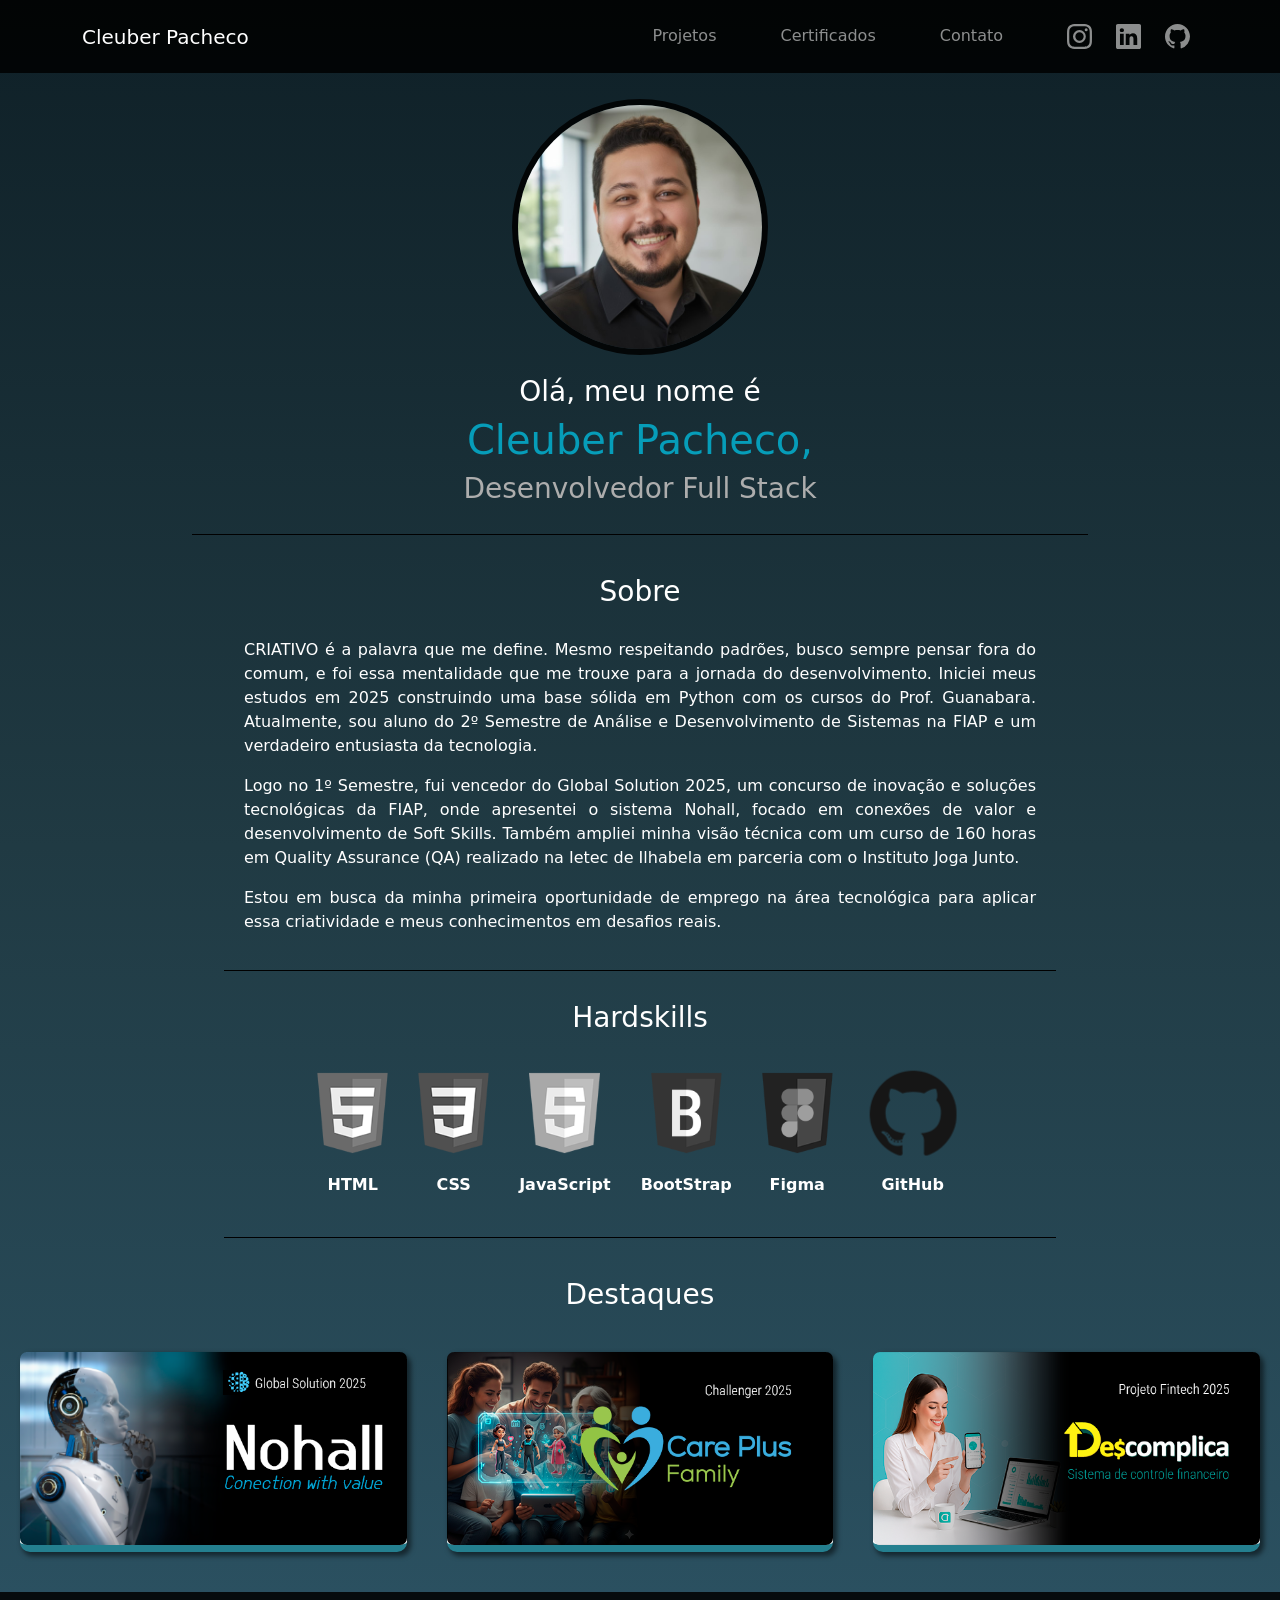
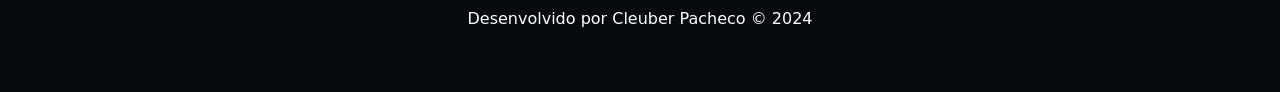
==== Index.html @ 31d0b2f3 "Meu portifolio" ====
<!doctype html>
<html lang="pt-BR">

<head>

    <meta charset="utf-8">
    <meta name="viewport" content="width=device-width, initial-scale=1">
    
    <title>Portifólio Cleuber Pacheco</title>

    <!-- CCS do Bootstrap-->
    <link href="https://cdn.jsdelivr.net/npm/bootstrap@5.3.8/dist/css/bootstrap.min.css" rel="stylesheet" integrity="sha384-sRIl4kxILFvY47J16cr9ZwB07vP4J8+LH7qKQnuqkuIAvNWLzeN8tE5YBujZqJLB" crossorigin="anonymous">

    <!--CSS-->
    <link rel="stylesheet" href="./assets/CSS/Style.CSS">

</head>
<body>
    
    <nav class="navbar navbar-expand-lg" style="background-color: #000000dc;" data-bs-theme="dark">

        <div class="container-md mb-2  mt-2 " >
            <a class="navbar-brand active" href="./Index.html">Cleuber Pacheco</a>    
            <button class="navbar-toggler" type="button" data-bs-toggle="collapse" data-bs-target="#navbarSupportedContent" aria-controls="navbarSupportedContent" aria-expanded="false" aria-label="Toggle navigation">
            <span class="navbar-toggler-icon"></span>
            </button>
            <div class="collapse navbar-collapse" id="navbarSupportedContent">
                <ul class="navbar-nav ms-auto text-center text-lg-start">
                    <li class="nav-item me-lg-5" >
                        <a class="nav-link" href="./assets/Pages/Projetos.html">Projetos</a>
                    </li>
                    <li class="nav-item me-lg-5">
                        <a class="nav-link" href="./assets/Pages/Certificados.html">Certificados</a>
                    </li>
                    <li class="nav-item me-lg-5">
                        <a class="nav-link" href="./assets/Pages/Contatos.html">Contato</a>
                    </li>
                    <li class="nav-item border-top">
                        <div class="d-flex justify-content-center">
                            <a class="nav-link me-2" href="https://www.instagram.com/eucleuberpacheco/" target="_blank" rel="noopener noreferrer">
                                    <svg xmlns="http://www.w3.org/2000/svg " width="25" height="25" fill="currentColor" class="bi bi-instagram" viewBox="0 0 16 16">
                                    <path d="M8 0C5.829 0 5.556.01 4.703.048 3.85.088 3.269.222 2.76.42a3.9 3.9 0 0 0-1.417.923A3.9 3.9 0 0 0 .42 2.76C.222 3.268.087 3.85.048 4.7.01 5.555 0 5.827 0 8.001c0 2.172.01 2.444.048 3.297.04.852.174 1.433.372 1.942.205.526.478.972.923 1.417.444.445.89.719 1.416.923.51.198 1.09.333 1.942.372C5.555 15.99 5.827 16 8 16s2.444-.01 3.298-.048c.851-.04 1.434-.174 1.943-.372a3.9 3.9 0 0 0 1.416-.923c.445-.445.718-.891.923-1.417.197-.509.332-1.09.372-1.942C15.99 10.445 16 10.173 16 8s-.01-2.445-.048-3.299c-.04-.851-.175-1.433-.372-1.941a3.9 3.9 0 0 0-.923-1.417A3.9 3.9 0 0 0 13.24.42c-.51-.198-1.092-.333-1.943-.372C10.443.01 10.172 0 7.998 0zm-.717 1.442h.718c2.136 0 2.389.007 3.232.046.78.035 1.204.166 1.486.275.373.145.64.319.92.599s.453.546.598.92c.11.281.24.705.275 1.485.039.843.047 1.096.047 3.231s-.008 2.389-.047 3.232c-.035.78-.166 1.203-.275 1.485a2.5 2.5 0 0 1-.599.919c-.28.28-.546.453-.92.598-.28.11-.704.24-1.485.276-.843.038-1.096.047-3.232.047s-2.39-.009-3.233-.047c-.78-.036-1.203-.166-1.485-.276a2.5 2.5 0 0 1-.92-.598 2.5 2.5 0 0 1-.6-.92c-.109-.281-.24-.705-.275-1.485-.038-.843-.046-1.096-.046-3.233s.008-2.388.046-3.231c.036-.78.166-1.204.276-1.486.145-.373.319-.64.599-.92s.546-.453.92-.598c.282-.11.705-.24 1.485-.276.738-.034 1.024-.044 2.515-.045zm4.988 1.328a.96.96 0 1 0 0 1.92.96.96 0 0 0 0-1.92m-4.27 1.122a4.109 4.109 0 1 0 0 8.217 4.109 4.109 0 0 0 0-8.217m0 1.441a2.667 2.667 0 1 1 0 5.334 2.667 2.667 0 0 1 0-5.334"/>
                                    </svg>                               
                            </a>
                        
                        
                            <a class="nav-link me-2" href="https://www.linkedin.com/in/cleuber-pacheco/" target="_blank" rel="noopener noreferrer">
                                <svg xmlns="http://www.w3.org/2000/svg" width="25" height="25" fill="currentColor" class="bi bi-linkedin" viewBox="0 0 16 16">
                                <path d="M0 1.146C0 .513.526 0 1.175 0h13.65C15.474 0 16 .513 16 1.146v13.708c0 .633-.526 1.146-1.175 1.146H1.175C.526 16 0 15.487 0 14.854zm4.943 12.248V6.169H2.542v7.225zm-1.2-8.212c.837 0 1.358-.554 1.358-1.248-.015-.709-.52-1.248-1.342-1.248S2.4 3.226 2.4 3.934c0 .694.521 1.248 1.327 1.248zm4.908 8.212V9.359c0-.216.016-.432.08-.586.173-.431.568-.878 1.232-.878.869 0 1.216.662 1.216 1.634v3.865h2.401V9.25c0-2.22-1.184-3.252-2.764-3.252-1.274 0-1.845.7-2.165 1.193v.025h-.016l.016-.025V6.169h-2.4c.03.678 0 7.225 0 7.225z"/>
                                </svg>
                            </a>
                        
                            <a class="nav-link" href="https://github.com/CleuberPacheco" target="_blank" rel="noopener noreferrer">
                                <svg xmlns="http://www.w3.org/2000/svg" width="25" height="25" fill="currentColor" class="bi bi-github" viewBox="0 0 16 16">
                                <path d="M8 0C3.58 0 0 3.58 0 8c0 3.54 2.29 6.53 5.47 7.59.4.07.55-.17.55-.38 0-.19-.01-.82-.01-1.49-2.01.37-2.53-.49-2.69-.94-.09-.23-.48-.94-.82-1.13-.28-.15-.68-.52-.01-.53.63-.01 1.08.58 1.23.82.72 1.21 1.87.87 2.33.66.07-.52.28-.87.51-1.07-1.78-.2-3.64-.89-3.64-3.95 0-.87.31-1.59.82-2.15-.08-.2-.36-1.02.08-2.12 0 0 .67-.21 2.2.82.64-.18 1.32-.27 2-.27s1.36.09 2 .27c1.53-1.04 2.2-.82 2.2-.82.44 1.1.16 1.92.08 2.12.51.56.82 1.27.82 2.15 0 3.07-1.87 3.75-3.65 3.95.29.25.54.73.54 1.48 0 1.07-.01 1.93-.01 2.2 0 .21.15.46.55.38A8.01 8.01 0 0 0 16 8c0-4.42-3.58-8-8-8"/>
                                </svg>
                            </a>
                        </div>
                    </li>
                </ul>
            </div>
        </div>
    </nav>
    <nav>
        <div class="boxperfil">
            <img class="imgperfil" src="./assets/Images/WhatsApp Image 2025-09-27 at 16.02.47.jpeg" alt ="Imagem de Perfil" title="Cleuber Pacheco">
        </div>
        <div class="apresentacao"> 
            <h3 class="">Olá, meu nome é </h3>
            <h1 class="nome">Cleuber Pacheco,</h1>
            <h3 class="ola">Desenvolvedor Full Stack</h3>

        </div>
        <h3 class="sobre"> Sobre</h3>
        <div class = "texto">
            <p>CRIATIVO é a palavra que me define. Mesmo respeitando padrões, busco sempre pensar fora do comum, e foi essa mentalidade que me trouxe para a jornada do desenvolvimento. Iniciei meus estudos em 2025 construindo uma base sólida em Python com os cursos do Prof. Guanabara. Atualmente, sou aluno do 2º Semestre de Análise e Desenvolvimento de Sistemas na FIAP e um verdadeiro entusiasta da tecnologia.</p> <p>Logo no 1º Semestre, fui vencedor do Global Solution 2025, um concurso de inovação e soluções tecnológicas da FIAP, onde apresentei o sistema Nohall, focado em conexões de valor e desenvolvimento de Soft Skills. Também ampliei minha visão técnica com um curso de 160 horas em Quality Assurance (QA) realizado na Ietec de Ilhabela em parceria com o Instituto Joga Junto.</p> <p>Estou em busca da minha primeira oportunidade de emprego na área tecnológica para aplicar essa criatividade e meus conhecimentos em desafios reais.</p>
        </div>
        <div class="hardskills">
            <h3>Hardskills</h3>
            
            <div class="icones">
                
                <div class="skill-box">
                    <img src="./assets/Images/html.svg" alt="HTML">
                    <p>HTML</p>
                </div>
                <div class="skill-box">
                    <img src="./assets/Images/css.svg" alt="CSS">
                    <p>CSS</p>
                </div>
                <div class="skill-box">
                    <img src="./assets/Images/javascript.svg" alt="JavaScript">
                    <p>JavaScript</p>
                </div>
                <div class="skill-box">
                    <img src="./assets/Images/bootstrap.svg" alt="BootStrap">
                    <p>BootStrap</p>
                </div>               
                <div class="skill-box">
                    <img src="./assets/Images/figma.svg" alt="Figma">
                    <p>Figma</p>
                </div>
                <div class="skill-box">
                    <img src="./assets/Images/github.svg" alt="Github">
                    <p>GitHub</p>
                </div>                
            </div>
        </div>
        <div class="sobre">
            <H3>Destaques</H3>
        </div>
        <div class="projetos">            
            <div class = "boxprojetos">
                <img src="./assets/Images/nohal ajuste 01.png"> 
            </div>
            <div class = "boxprojetos">
                <img src="./assets/Images/CarePlus family.png">
                
            </div>
            <div class = "boxprojetos">
                <img src="./assets/Images/fintech descomplica.png">               
            </div> 
        </div>
        <div class="rodape">           
            <p class="mb-0">Desenvolvido por Cleuber Pacheco &copy; 2024</p>
        </div>
        
    </nav>


    <!-- JS do Bootstrap-->
    <script src="https://cdn.jsdelivr.net/npm/bootstrap@5.3.8/dist/js/bootstrap.bundle.min.js" integrity="sha384-FKyoEForCGlyvwx9Hj09JcYn3nv7wiPVlz7YYwJrWVcXK/BmnVDxM+D2scQbITxI" crossorigin="anonymous"></script>
  </body>
</html>
---- assets/CSS/Style.CSS ----
html {
    overflow-y: scroll; /* Força a barra de rolagem vertical aparecer sempre */
}

body {
    /* Exemplo com Gradiente (mais fácil de testar agora) */
    background: linear-gradient(to bottom, #0f2027, #203a43, #2c5364);
    min-height: 100vh; /* Garante que o fundo vá até o final da página */
    color: white; /* Muda a cor do texto padrão para branco */
    margin: 0;
}

.apresentacao {
    display: flex;
    flex-direction: column;
    justify-content: space-around;
    align-items: center;
    text-align:center;
    margin: 0 auto;
    max-width:70vw;
    margin-top: 20px;
    padding-bottom: 20px;
    border-bottom:1px solid #000;
}
.ola{
    color: #adadad;


}
.nome{

    color: #03afcedc;
}

.sobre {
    text-align: center;
    margin-top: 40px
}

.hardskills {
    margin-top: 20px;
    display: flex;
    flex-direction: column;
    align-items: center;
    justify-content: center;
    flex-wrap: wrap;
    max-width: 65vw;
    margin: 0 auto;
    padding: 20px;
    margin-top: 10px;
    border-bottom: 1px solid #000;

}

.icones {
    display: flex;
    justify-content: center; /* Centraliza o grupo na tela */
    gap: 30px; /* Espaço entre cada bloco de skill */
    flex-wrap: wrap; /* Permite quebrar linha se a tela for pequena */
    margin-top: 20px;
    margin-bottom: 20px;
}

.icones img {
    filter: grayscale(1);
    max-width: 100%;
    height: 100%;
    transition: filter 0.2s ease-in-out;
}

.icones img:hover {
    filter: grayscale(0%);

}


/* A caixinha individual de cada skill (Imagem + Texto) */
.skill-box {
    display: flex;
    flex-direction: column; /* Coloca a imagem EM CIMA do texto */
    align-items: center;    /* Centraliza imagem e texto horizontalmente */
}

/* Ajuste das imagens para não ficarem gigantes */
.skill-box img {
    max-width: 100px;
    max-height: 100px;  /* Tamanho do ícone */
    margin-bottom: 10px; /* Espacinho entre o ícone e o texto */
}

/* Ajuste do texto */
.skill-box p {
    margin: 0;
    font-weight: bold;
    text-align: center;
}



.navbar-nav .nav-link:hover {
    /* Simula o negrito desenhando o texto duas vezes com um leve offset */
    text-shadow: 0.1px 0 0 #FFFFFF; /* Adiciona uma sombra branca/clara */
    
    /* Opcional: Aumenta a cor do texto para o destaque (aqui usamos o azul claro) */
    color: #ffffff !important; 
}

.imgperfil {
    width: 20%;
    min-width: 225px;
    margin-top: max(20px, 2%);
    border-radius: 50%;
    border: max(5px, 0.5vw) solid #000000dc;
    }
.imgperfil:hover {
    border: max(5px, 0.5vw) solid #026b7edc;
}

.boxperfil {
    display: flex;
    justify-content: center;
}

.texto {
    text-align: justify;
    max-width: 65vw;
    margin: 0 auto;
    padding: 20px;
    margin-top: 10px;
    border-bottom: 1px solid #000;
}

.projetos {
    display: flex;
    flex-wrap: wrap;
    justify-content: center;
    margin-top: 20px;
    margin-bottom: 20px;
}

.boxprojetos {
    flex: 1 1 300px;
    min-width: 25vw;
    max-width: 400px;
    background-color: #ffffff;
    margin: 20px;
    border-bottom: 7px solid #026b7edc;
    border-radius: 10px;
    box-shadow: 3px 3px 5px 1px #00000083;
}
.boxprojetos img{
    max-width: 100%;
    height: 100%;
    object-fit: cover;
    object-position:left center ;
    border-radius: 7px;
    


}

.rodape {
    text-align: center;
    padding: 15px;
    height: 100px;
    background-color: #000000dc;
    
}

.descomplica{
    color: #000;
    display: flex;
    margin: 50px ;
    margin-top: 30px;
    max-width: ;
    height:200px;
    border-radius: 30px 0px 30px 0px;
    background-color: #000000;
}

.descomplica img {
    max-width: 100%;
    height: 100%;
    object-fit: cover;
    object-position:left center;
    border-radius: 30px 0px 30px 0px;

}
.boxtextos {
    font-size: 15px;
    width: 65%;
    margin:auto auto;
    text-align: justify;
    color: #ffffff;
}

.careplus {
    color: #000;
    display: flex;
    margin: 50px ;
    margin-top: 30px;
    max-width: ;
    height: 200px;
    border-radius: 30px 0px 30px 0px;
    background-color: #000000;
}

.careplus img {
    max-width: 100%;
    height: 100%;
    object-fit: cover;
    object-position:left center;
    border-radius: 30px 0px 30px 0px;

}

.nohall{
    color: #000;
    display: flex;
    margin: 50px ;
    margin-top: 30px;
    max-width: ;
    height: 200px;
    border-radius: 30px 0px 30px 0px;
    background-color: #000000;
}

.nohall img {
    max-width: 100%;
    height: 100%;
    object-fit: cover;
    object-position:left center;
    border-radius: 30px 0px 30px 0px;

}
.cert h1 {
    text-align: center;
    padding: 20px;
}
.certificacao {
    color: #ffffff;
    display: flex;
    max-width: 1800px;
    height: 125px;
    background-color: #000000;
    margin: 0px auto 25px;
    border-radius: 30px 0px;
}
.certificacao img {
    border-radius: 30px 0px 30px 0px;
}
.boxtexto {
    width: 1100px;
    text-align: justify;
    font-size: 15px;
}
.boxtexto h5 {
    text-align: center;
    margin: 7px;
}
.botao {
    margin: auto;
}
.alinhamento {
    margin-top: auto;
}

.contato {
    color: #ffffff;
    display: flex;
    flex-direction: column;
    justify-content: center;
    align-items: center;    
    padding: 50px;
}
.titulo {   
    padding: 50px;

}

.dados {
    display: flex;
    justify-content: space-around;
    background-color: #4e4b4b;
    text-align: center;
    padding: 50px;
}




/* Media Query que mira em telas menores que o breakpoint LG (992px) */
@media (max-width: 991.98px) {
    
    /* 1. Aplica a borda em todos os itens de texto e nos ícones */
    .navbar-nav .nav-item {
        /* Garante que o CSS do Bootstrap seja sobrescrito com a borda */
        border-top: 1px solid #dee2e6 !important; 
        padding-top: 5px !important; /* Adiciona espaço acima da borda */
        
        /* Zera margens horizontais que possam atrapalhar a borda em mobile */
        margin-left: 0 !important;
        margin-right: 0 !important;
    }
    
    /* 2. Remove a borda do primeiro item (links de texto) para um visual limpo */
    .navbar-nav .nav-item:first-child {
        border-top: none !important;
        padding-top: 0 !important;
    }
    
    /* 3. Remove a borda do item que contém os ícones sociais se eles forem o último item */
    .navbar-nav .nav-item:last-child {
        border-bottom: none !important;
    }


}

/* Garante que NUNCA haja borda em telas grandes (desktop) */
@media (min-width: 992px) {
    .navbar-nav .nav-item {
        border-top: none !important;
    }
    }

@media (max-width: 1280px){
    .boxtextos {
    display: none;
    }
}

@media (max-width: 768px) {
    .descomplica button, .descomplica a.btn,
    .careplus button,    .careplus a.btn,
    .nohall button,      .nohall a.btn {
        
        /* A mágica que faz sumir */
        display: none !important; 
    }
    .boxtexto p {
        display: none; /* Faz o texto descritivo sumir completamente */
    }

    /* Opcional: Ajuste de margem para o título não ficar colado no botão */
    .boxtexto h5 {
        font-size: 17px;
    
    }
    /* 1. O Container Pai */
    .certificacao {
        display: flex;
        align-items: center; /* Centraliza verticalmente */
        /* Garanta que não tenha height fixa aqui que atrapalhe */
        height: auto;
        min-height: 125px; /* Altura mínima para garantir o design */
        padding-right: 20px; /* Um espaço para o botão na direita não colar */
        /* overflow: hidden; <--- SE TIVER ISSO, REMOVA. Senão corta a sombra */
        margin: 20px;
    }


    /* 2. A Imagem (O que vai ficar embaixo) */
    .certificacao img {
        /* Definimos um tamanho fixo para a imagem servir de base */
        width: 250px;
        height: 125px;
        object-fit: cover;
        object-position: left center; /* Foca na esquerda */
        border-radius: 30px 0 0 30px;

        /* IMPORTANTE: Para garantir que ela fique ATRÁS do texto */
        position: relative;
        z-index: 1;
    }

    .boxtexto {
        margin-left: -155px; /* Ajuste este valor para cobrir mais ou menos a imagem */
        position: relative;
        z-index: 2;
        padding: 20px;
    }
    .certificacao .botao {
            display: none; /* Faz o botão sumir e não ocupar espaço */
    }

    .texto {
    text-align: justify;
    max-width: 80vw;
    margin: 0 auto;
    padding: 20px;
    margin-top: 10px;
    border-bottom: 1px solid #000;
}
}
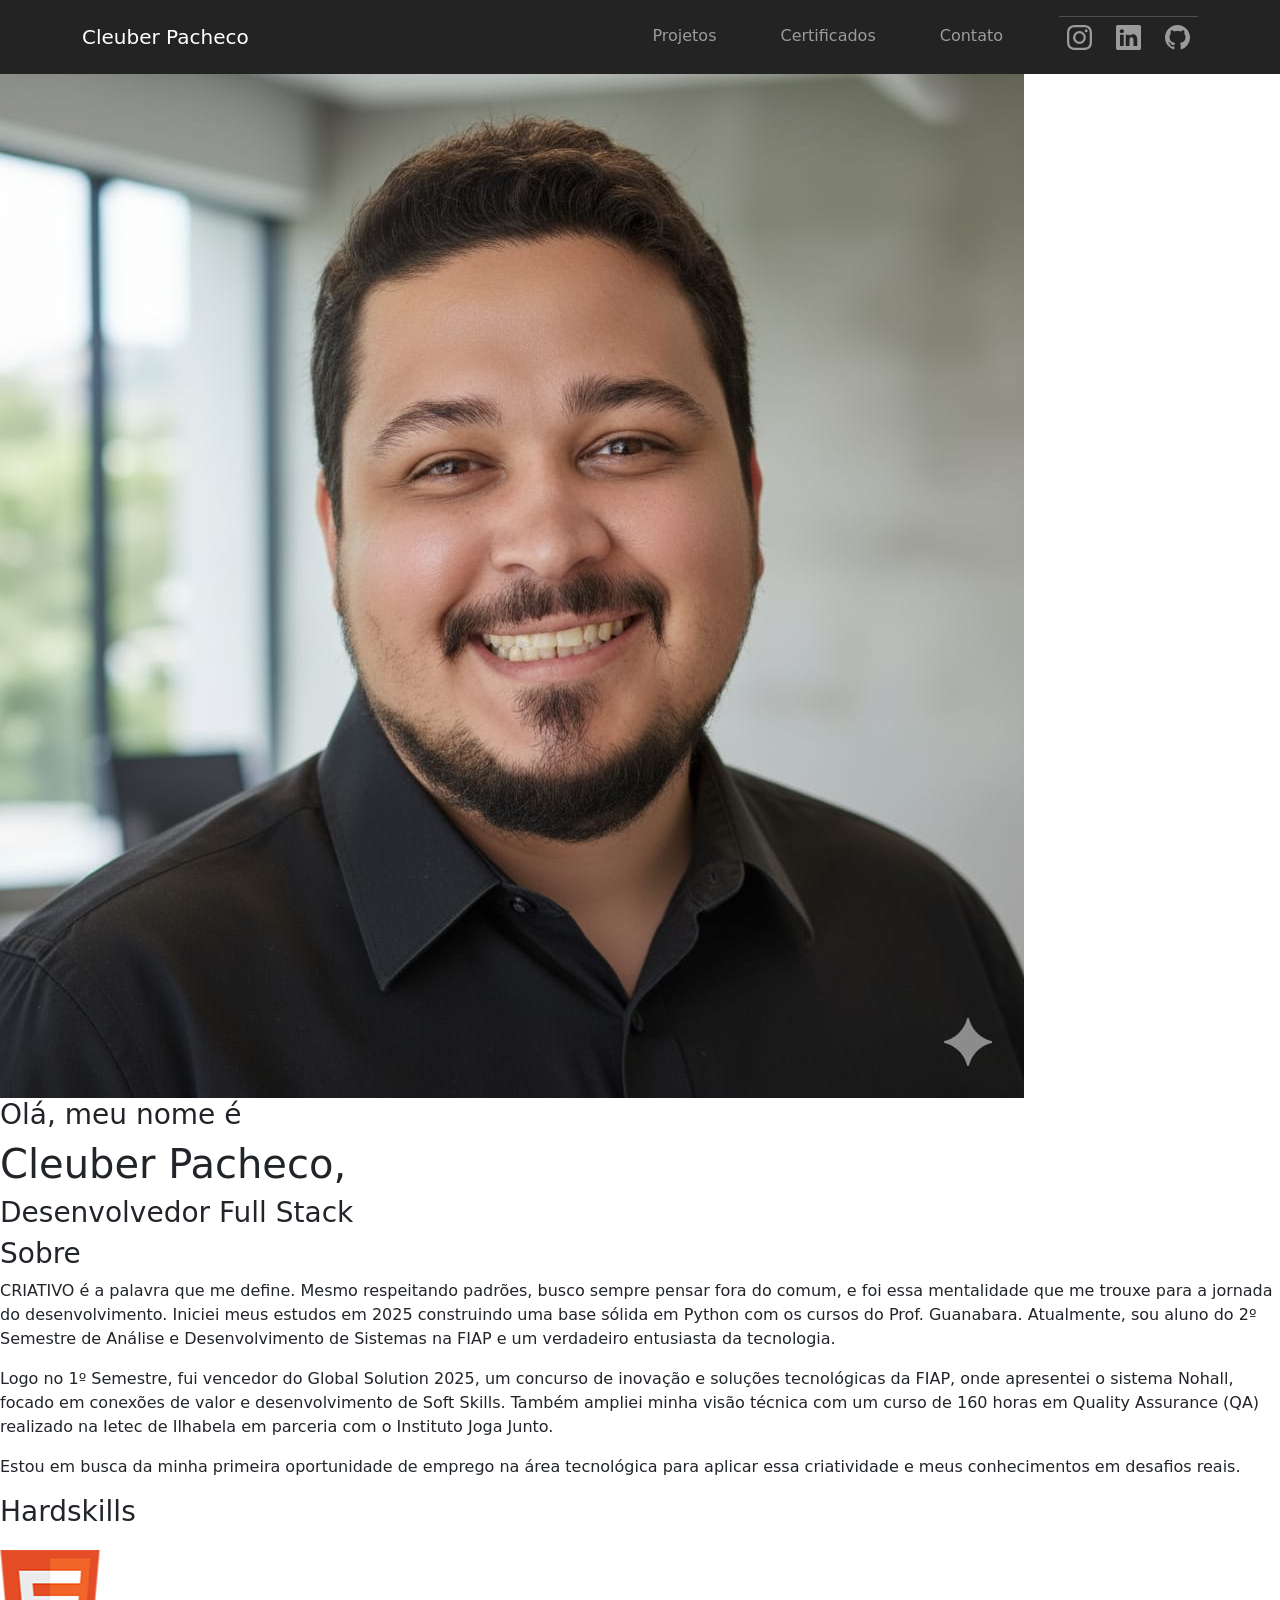
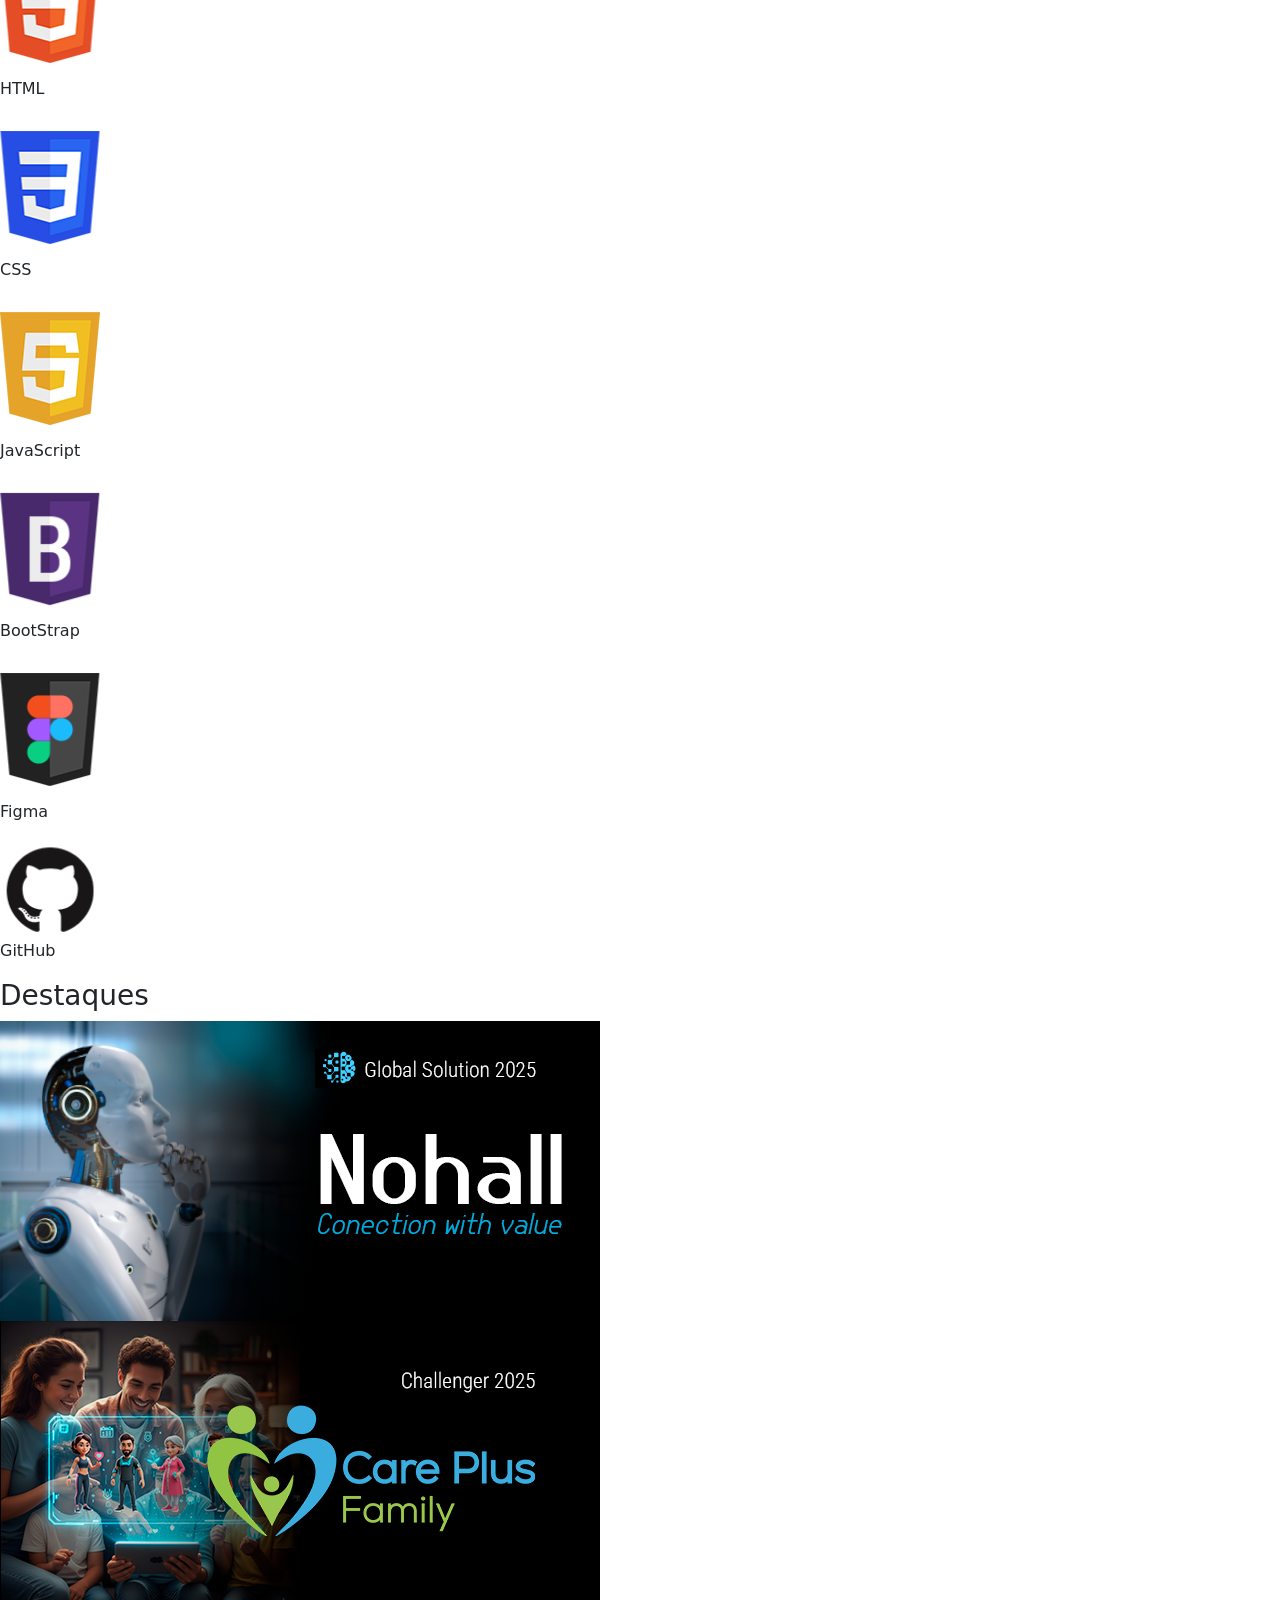
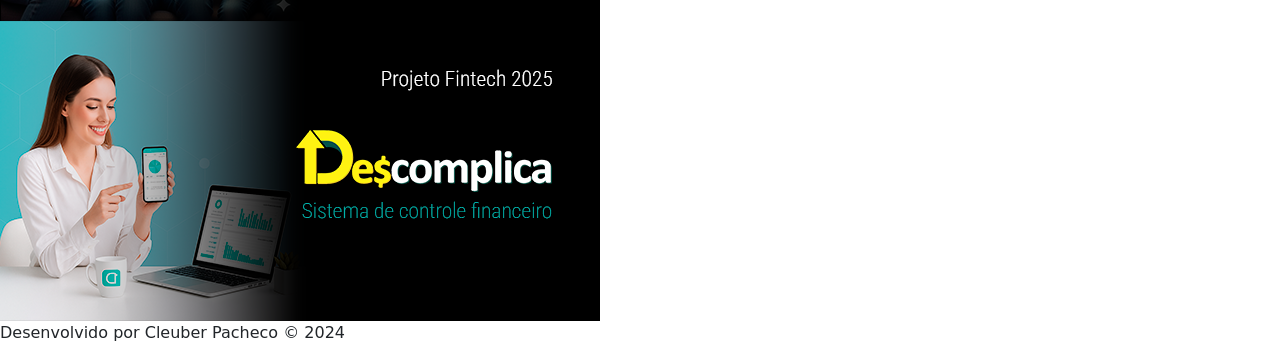
==== commit a3e85937: "Organizando maiusculas e minusculas" ====
--- a/Index.html
+++ b/Index.html
@@ -12,7 +12,7 @@
     <link href="https://cdn.jsdelivr.net/npm/bootstrap@5.3.8/dist/css/bootstrap.min.css" rel="stylesheet" integrity="sha384-sRIl4kxILFvY47J16cr9ZwB07vP4J8+LH7qKQnuqkuIAvNWLzeN8tE5YBujZqJLB" crossorigin="anonymous">
 
     <!--CSS-->
-    <link rel="stylesheet" href="./assets/CSS/Style.CSS">
+    <link rel="stylesheet" href="./assets/CSS/style.CSS">
 
 </head>
 <body>
@@ -27,13 +27,13 @@
             <div class="collapse navbar-collapse" id="navbarSupportedContent">
                 <ul class="navbar-nav ms-auto text-center text-lg-start">
                     <li class="nav-item me-lg-5" >
-                        <a class="nav-link" href="./assets/Pages/Projetos.html">Projetos</a>
+                        <a class="nav-link" href="./assets/Pages/projetos.html">Projetos</a>
                     </li>
                     <li class="nav-item me-lg-5">
-                        <a class="nav-link" href="./assets/Pages/Certificados.html">Certificados</a>
+                        <a class="nav-link" href="./assets/Pages/certificados.html">Certificados</a>
                     </li>
                     <li class="nav-item me-lg-5">
-                        <a class="nav-link" href="./assets/Pages/Contatos.html">Contato</a>
+                        <a class="nav-link" href="./assets/Pages/contatos.html">Contato</a>
                     </li>
                     <li class="nav-item border-top">
                         <div class="d-flex justify-content-center">
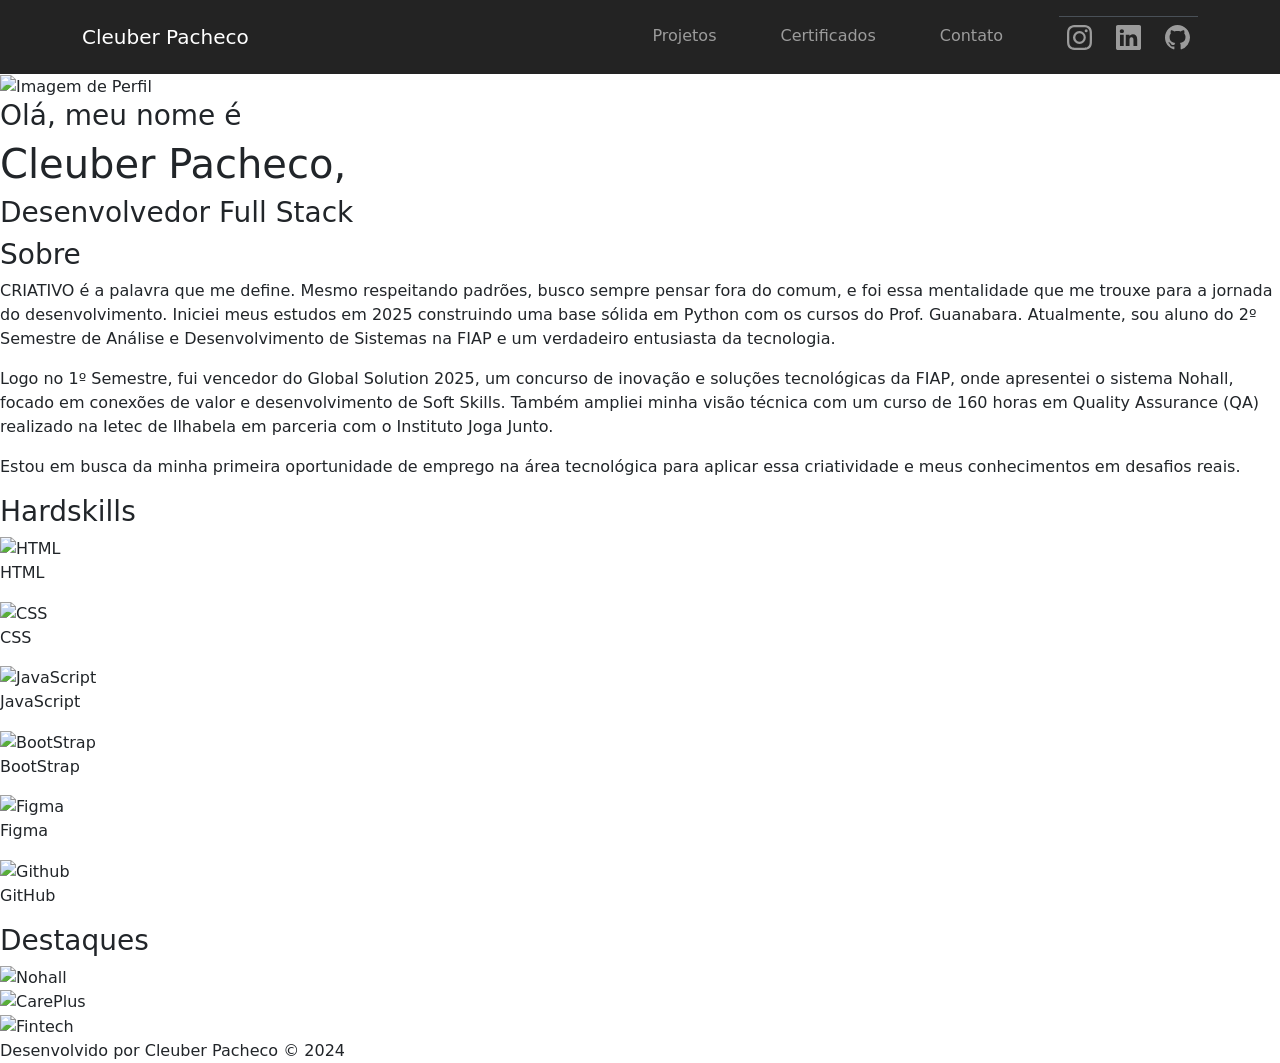
==== commit a126910c: "ajustes finais" ====
--- a/Index.html
+++ b/Index.html
@@ -2,57 +2,50 @@
 <html lang="pt-BR">
 
 <head>
-
     <meta charset="utf-8">
     <meta name="viewport" content="width=device-width, initial-scale=1">
     
     <title>Portifólio Cleuber Pacheco</title>
 
-    <!-- CCS do Bootstrap-->
-    <link href="https://cdn.jsdelivr.net/npm/bootstrap@5.3.8/dist/css/bootstrap.min.css" rel="stylesheet" integrity="sha384-sRIl4kxILFvY47J16cr9ZwB07vP4J8+LH7qKQnuqkuIAvNWLzeN8tE5YBujZqJLB" crossorigin="anonymous">
+    <link href="https://cdn.jsdelivr.net/npm/bootstrap@5.3.3/dist/css/bootstrap.min.css" rel="stylesheet">
 
-    <!--CSS-->
-    <link rel="stylesheet" href="./assets/CSS/style.CSS">
+    <link rel="stylesheet" href="./assets/css/style.css">
+</head>
 
-</head>
 <body>
     
     <nav class="navbar navbar-expand-lg" style="background-color: #000000dc;" data-bs-theme="dark">
-
-        <div class="container-md mb-2  mt-2 " >
-            <a class="navbar-brand active" href="./Index.html">Cleuber Pacheco</a>    
+        <div class="container-md mb-2 mt-2">
+            <a class="navbar-brand active" href="./index.html">Cleuber Pacheco</a>    
             <button class="navbar-toggler" type="button" data-bs-toggle="collapse" data-bs-target="#navbarSupportedContent" aria-controls="navbarSupportedContent" aria-expanded="false" aria-label="Toggle navigation">
-            <span class="navbar-toggler-icon"></span>
+                <span class="navbar-toggler-icon"></span>
             </button>
             <div class="collapse navbar-collapse" id="navbarSupportedContent">
                 <ul class="navbar-nav ms-auto text-center text-lg-start">
-                    <li class="nav-item me-lg-5" >
-                        <a class="nav-link" href="./assets/Pages/projetos.html">Projetos</a>
+                    <li class="nav-item me-lg-5">
+                        <a class="nav-link" href="./assets/pages/projetos.html">Projetos</a>
                     </li>
                     <li class="nav-item me-lg-5">
-                        <a class="nav-link" href="./assets/Pages/certificados.html">Certificados</a>
+                        <a class="nav-link" href="./assets/pages/certificados.html">Certificados</a>
                     </li>
                     <li class="nav-item me-lg-5">
-                        <a class="nav-link" href="./assets/Pages/contatos.html">Contato</a>
+                        <a class="nav-link" href="./assets/pages/contatos.html">Contato</a>
                     </li>
                     <li class="nav-item border-top">
                         <div class="d-flex justify-content-center">
                             <a class="nav-link me-2" href="https://www.instagram.com/eucleuberpacheco/" target="_blank" rel="noopener noreferrer">
-                                    <svg xmlns="http://www.w3.org/2000/svg " width="25" height="25" fill="currentColor" class="bi bi-instagram" viewBox="0 0 16 16">
+                                <svg xmlns="http://www.w3.org/2000/svg" width="25" height="25" fill="currentColor" class="bi bi-instagram" viewBox="0 0 16 16">
                                     <path d="M8 0C5.829 0 5.556.01 4.703.048 3.85.088 3.269.222 2.76.42a3.9 3.9 0 0 0-1.417.923A3.9 3.9 0 0 0 .42 2.76C.222 3.268.087 3.85.048 4.7.01 5.555 0 5.827 0 8.001c0 2.172.01 2.444.048 3.297.04.852.174 1.433.372 1.942.205.526.478.972.923 1.417.444.445.89.719 1.416.923.51.198 1.09.333 1.942.372C5.555 15.99 5.827 16 8 16s2.444-.01 3.298-.048c.851-.04 1.434-.174 1.943-.372a3.9 3.9 0 0 0 1.416-.923c.445-.445.718-.891.923-1.417.197-.509.332-1.09.372-1.942C15.99 10.445 16 10.173 16 8s-.01-2.445-.048-3.299c-.04-.851-.175-1.433-.372-1.941a3.9 3.9 0 0 0-.923-1.417A3.9 3.9 0 0 0 13.24.42c-.51-.198-1.092-.333-1.943-.372C10.443.01 10.172 0 7.998 0zm-.717 1.442h.718c2.136 0 2.389.007 3.232.046.78.035 1.204.166 1.486.275.373.145.64.319.92.599s.453.546.598.92c.11.281.24.705.275 1.485.039.843.047 1.096.047 3.231s-.008 2.389-.047 3.232c-.035.78-.166 1.203-.275 1.485a2.5 2.5 0 0 1-.599.919c-.28.28-.546.453-.92.598-.28.11-.704.24-1.485.276-.843.038-1.096.047-3.232.047s-2.39-.009-3.233-.047c-.78-.036-1.203-.166-1.485-.276a2.5 2.5 0 0 1-.92-.598 2.5 2.5 0 0 1-.6-.92c-.109-.281-.24-.705-.275-1.485-.038-.843-.046-1.096-.046-3.233s.008-2.388.046-3.231c.036-.78.166-1.204.276-1.486.145-.373.319-.64.599-.92s.546-.453.92-.598c.282-.11.705-.24 1.485-.276.738-.034 1.024-.044 2.515-.045zm4.988 1.328a.96.96 0 1 0 0 1.92.96.96 0 0 0 0-1.92m-4.27 1.122a4.109 4.109 0 1 0 0 8.217 4.109 4.109 0 0 0 0-8.217m0 1.441a2.667 2.667 0 1 1 0 5.334 2.667 2.667 0 0 1 0-5.334"/>
-                                    </svg>                               
+                                </svg>                               
                             </a>
-                        
-                        
                             <a class="nav-link me-2" href="https://www.linkedin.com/in/cleuber-pacheco/" target="_blank" rel="noopener noreferrer">
                                 <svg xmlns="http://www.w3.org/2000/svg" width="25" height="25" fill="currentColor" class="bi bi-linkedin" viewBox="0 0 16 16">
-                                <path d="M0 1.146C0 .513.526 0 1.175 0h13.65C15.474 0 16 .513 16 1.146v13.708c0 .633-.526 1.146-1.175 1.146H1.175C.526 16 0 15.487 0 14.854zm4.943 12.248V6.169H2.542v7.225zm-1.2-8.212c.837 0 1.358-.554 1.358-1.248-.015-.709-.52-1.248-1.342-1.248S2.4 3.226 2.4 3.934c0 .694.521 1.248 1.327 1.248zm4.908 8.212V9.359c0-.216.016-.432.08-.586.173-.431.568-.878 1.232-.878.869 0 1.216.662 1.216 1.634v3.865h2.401V9.25c0-2.22-1.184-3.252-2.764-3.252-1.274 0-1.845.7-2.165 1.193v.025h-.016l.016-.025V6.169h-2.4c.03.678 0 7.225 0 7.225z"/>
+                                    <path d="M0 1.146C0 .513.526 0 1.175 0h13.65C15.474 0 16 .513 16 1.146v13.708c0 .633-.526 1.146-1.175 1.146H1.175C.526 16 0 15.487 0 14.854zm4.943 12.248V6.169H2.542v7.225zm-1.2-8.212c.837 0 1.358-.554 1.358-1.248-.015-.709-.52-1.248-1.342-1.248S2.4 3.226 2.4 3.934c0 .694.521 1.248 1.327 1.248zm4.908 8.212V9.359c0-.216.016-.432.08-.586.173-.431.568-.878 1.232-.878.869 0 1.216.662 1.216 1.634v3.865h2.401V9.25c0-2.22-1.184-3.252-2.764-3.252-1.274 0-1.845.7-2.165 1.193v.025h-.016l.016-.025V6.169h-2.4c.03.678 0 7.225 0 7.225z"/>
                                 </svg>
                             </a>
-                        
                             <a class="nav-link" href="https://github.com/CleuberPacheco" target="_blank" rel="noopener noreferrer">
                                 <svg xmlns="http://www.w3.org/2000/svg" width="25" height="25" fill="currentColor" class="bi bi-github" viewBox="0 0 16 16">
-                                <path d="M8 0C3.58 0 0 3.58 0 8c0 3.54 2.29 6.53 5.47 7.59.4.07.55-.17.55-.38 0-.19-.01-.82-.01-1.49-2.01.37-2.53-.49-2.69-.94-.09-.23-.48-.94-.82-1.13-.28-.15-.68-.52-.01-.53.63-.01 1.08.58 1.23.82.72 1.21 1.87.87 2.33.66.07-.52.28-.87.51-1.07-1.78-.2-3.64-.89-3.64-3.95 0-.87.31-1.59.82-2.15-.08-.2-.36-1.02.08-2.12 0 0 .67-.21 2.2.82.64-.18 1.32-.27 2-.27s1.36.09 2 .27c1.53-1.04 2.2-.82 2.2-.82.44 1.1.16 1.92.08 2.12.51.56.82 1.27.82 2.15 0 3.07-1.87 3.75-3.65 3.95.29.25.54.73.54 1.48 0 1.07-.01 1.93-.01 2.2 0 .21.15.46.55.38A8.01 8.01 0 0 0 16 8c0-4.42-3.58-8-8-8"/>
+                                    <path d="M8 0C3.58 0 0 3.58 0 8c0 3.54 2.29 6.53 5.47 7.59.4.07.55-.17.55-.38 0-.19-.01-.82-.01-1.49-2.01.37-2.53-.49-2.69-.94-.09-.23-.48-.94-.82-1.13-.28-.15-.68-.52-.01-.53.63-.01 1.08.58 1.23.82.72 1.21 1.87.87 2.33.66.07-.52.28-.87.51-1.07-1.78-.2-3.64-.89-3.64-3.95 0-.87.31-1.59.82-2.15-.08-.2-.36-1.02.08-2.12 0 0 .67-.21 2.2.82.64-.18 1.32-.27 2-.27s1.36.09 2 .27c1.53-1.04 2.2-.82 2.2-.82.44 1.1.16 1.92.08 2.12.51.56.82 1.27.82 2.15 0 3.07-1.87 3.75-3.65 3.95.29.25.54.73.54 1.48 0 1.07-.01 1.93-.01 2.2 0 .21.15.46.55.38A8.01 8.01 0 0 0 16 8c0-4.42-3.58-8-8-8"/>
                                 </svg>
                             </a>
                         </div>
@@ -61,74 +54,75 @@
             </div>
         </div>
     </nav>
-    <nav>
+
+    <main>
         <div class="boxperfil">
-            <img class="imgperfil" src="./assets/Images/WhatsApp Image 2025-09-27 at 16.02.47.jpeg" alt ="Imagem de Perfil" title="Cleuber Pacheco">
+            <img class="imgperfil" src="./assets/images/WhatsApp Image 2025-09-27 at 16.02.47.jpeg" alt="Imagem de Perfil" title="Cleuber Pacheco">
         </div>
         <div class="apresentacao"> 
-            <h3 class="">Olá, meu nome é </h3>
+            <h3>Olá, meu nome é </h3>
             <h1 class="nome">Cleuber Pacheco,</h1>
             <h3 class="ola">Desenvolvedor Full Stack</h3>
+        </div>
 
+        <h3 class="sobre"> Sobre</h3>
+        <div class="texto">
+            <p>CRIATIVO é a palavra que me define. Mesmo respeitando padrões, busco sempre pensar fora do comum, e foi essa mentalidade que me trouxe para a jornada do desenvolvimento. Iniciei meus estudos em 2025 construindo uma base sólida em Python com os cursos do Prof. Guanabara. Atualmente, sou aluno do 2º Semestre de Análise e Desenvolvimento de Sistemas na FIAP e um verdadeiro entusiasta da tecnologia.</p> 
+            <p>Logo no 1º Semestre, fui vencedor do Global Solution 2025, um concurso de inovação e soluções tecnológicas da FIAP, onde apresentei o sistema Nohall, focado em conexões de valor e desenvolvimento de Soft Skills. Também ampliei minha visão técnica com um curso de 160 horas em Quality Assurance (QA) realizado na Ietec de Ilhabela em parceria com o Instituto Joga Junto.</p> 
+            <p>Estou em busca da minha primeira oportunidade de emprego na área tecnológica para aplicar essa criatividade e meus conhecimentos em desafios reais.</p>
         </div>
-        <h3 class="sobre"> Sobre</h3>
-        <div class = "texto">
-            <p>CRIATIVO é a palavra que me define. Mesmo respeitando padrões, busco sempre pensar fora do comum, e foi essa mentalidade que me trouxe para a jornada do desenvolvimento. Iniciei meus estudos em 2025 construindo uma base sólida em Python com os cursos do Prof. Guanabara. Atualmente, sou aluno do 2º Semestre de Análise e Desenvolvimento de Sistemas na FIAP e um verdadeiro entusiasta da tecnologia.</p> <p>Logo no 1º Semestre, fui vencedor do Global Solution 2025, um concurso de inovação e soluções tecnológicas da FIAP, onde apresentei o sistema Nohall, focado em conexões de valor e desenvolvimento de Soft Skills. Também ampliei minha visão técnica com um curso de 160 horas em Quality Assurance (QA) realizado na Ietec de Ilhabela em parceria com o Instituto Joga Junto.</p> <p>Estou em busca da minha primeira oportunidade de emprego na área tecnológica para aplicar essa criatividade e meus conhecimentos em desafios reais.</p>
-        </div>
+
         <div class="hardskills">
             <h3>Hardskills</h3>
-            
             <div class="icones">
-                
                 <div class="skill-box">
-                    <img src="./assets/Images/html.svg" alt="HTML">
+                    <img src="./assets/images/html.svg" alt="HTML">
                     <p>HTML</p>
                 </div>
                 <div class="skill-box">
-                    <img src="./assets/Images/css.svg" alt="CSS">
+                    <img src="./assets/images/css.svg" alt="CSS">
                     <p>CSS</p>
                 </div>
                 <div class="skill-box">
-                    <img src="./assets/Images/javascript.svg" alt="JavaScript">
+                    <img src="./assets/images/javascript.svg" alt="JavaScript">
                     <p>JavaScript</p>
                 </div>
                 <div class="skill-box">
-                    <img src="./assets/Images/bootstrap.svg" alt="BootStrap">
+                    <img src="./assets/images/bootstrap.svg" alt="BootStrap">
                     <p>BootStrap</p>
                 </div>               
                 <div class="skill-box">
-                    <img src="./assets/Images/figma.svg" alt="Figma">
+                    <img src="./assets/images/figma.svg" alt="Figma">
                     <p>Figma</p>
                 </div>
                 <div class="skill-box">
-                    <img src="./assets/Images/github.svg" alt="Github">
+                    <img src="./assets/images/github.svg" alt="Github">
                     <p>GitHub</p>
                 </div>                
             </div>
         </div>
+
         <div class="sobre">
-            <H3>Destaques</H3>
+            <h3>Destaques</h3>
         </div>
+
         <div class="projetos">            
-            <div class = "boxprojetos">
-                <img src="./assets/Images/nohal ajuste 01.png"> 
+            <div class="boxprojetos">
+                <img src="./assets/images/nohal ajuste 01.png" alt="Nohall"> 
             </div>
-            <div class = "boxprojetos">
-                <img src="./assets/Images/CarePlus family.png">
-                
+            <div class="boxprojetos">
+                <img src="./assets/images/CarePlus family.png" alt="CarePlus">
             </div>
-            <div class = "boxprojetos">
-                <img src="./assets/Images/fintech descomplica.png">               
+            <div class="boxprojetos">
+                <img src="./assets/images/fintech descomplica.png" alt="Fintech">               
             </div> 
         </div>
+
         <div class="rodape">           
             <p class="mb-0">Desenvolvido por Cleuber Pacheco &copy; 2024</p>
         </div>
-        
-    </nav>
+    </main>
 
-
-    <!-- JS do Bootstrap-->
-    <script src="https://cdn.jsdelivr.net/npm/bootstrap@5.3.8/dist/js/bootstrap.bundle.min.js" integrity="sha384-FKyoEForCGlyvwx9Hj09JcYn3nv7wiPVlz7YYwJrWVcXK/BmnVDxM+D2scQbITxI" crossorigin="anonymous"></script>
-  </body>
+    <script src="https://cdn.jsdelivr.net/npm/bootstrap@5.3.3/dist/js/bootstrap.bundle.min.js"></script>
+</body>
 </html>
